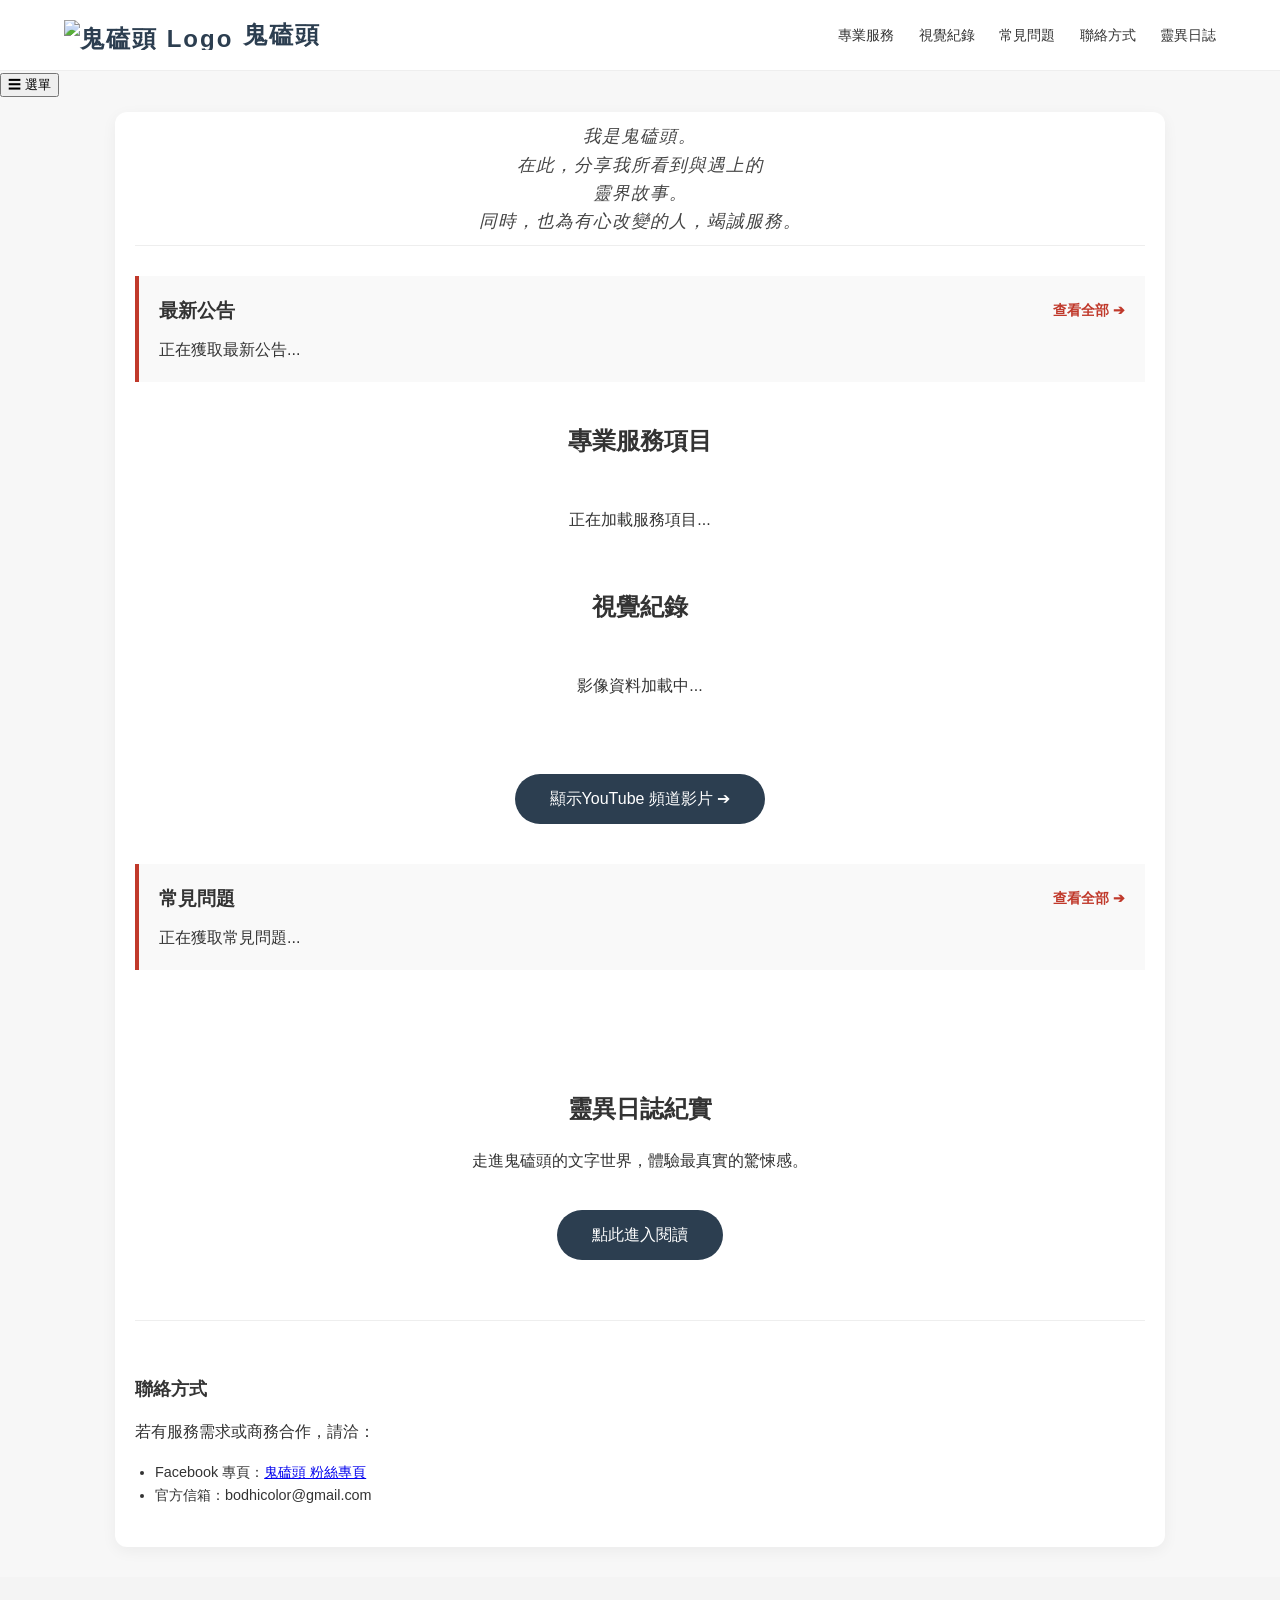
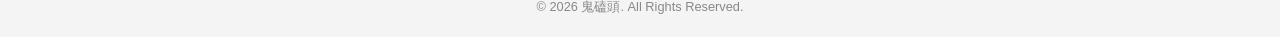
==== index.html @ f75a7b81 "Update index.html" ====
<!DOCTYPE html>
<html lang="zh-Hant">
<head>
    <meta charset="UTF-8">
    <meta name="viewport" content="width=device-width, initial-scale=1.0">
    
    <!-- 1. 基本搜尋引擎設定 (解決「顯示 GitHub 文件」的關鍵) -->
    <title>鬼磕頭 | 靈異紀實．專業靈學服務</title>
    <meta name="description" content="分享我所看到與遇上的靈界故事。同時，也為有心改變的人，竭誠服務。">

    <!-- 2. 網站圖示 (使用您提供的 .ico 絕對路徑，確保 Google 能抓到) -->
    <link rel="icon" href="https://spiritref.github.io/GhostKowtow.ico" type="image/x-icon">
    <link rel="shortcut icon" href="https://spiritref.github.io/GhostKowtow.ico" type="image/x-icon">
    <!-- 行動裝置捷徑圖示 -->
    <link rel="apple-touch-icon" href="https://spiritref.github.io/GhostKowtow.jpg">

    <!-- 3. CSS 連結 (保持原樣) -->
	<link rel="stylesheet" href="https://spiritref.github.io/CSS/global.css">
    <link rel="stylesheet" href="CSS/Services.css">

    <!-- 4. Facebook / LINE 分享預覽設定 -->
    <meta property="og:title" content="鬼磕頭 | 靈異紀實．專業靈學服務">
    <meta property="og:description" content="分享我所看到與遇上的靈界故事。同時，也為有心改變的人，竭誠服務。">
    <meta property="og:image" content="https://spiritref.github.io/GhostKowtow.jpg">
    <meta property="og:url" content="https://spiritref.github.io/services/">
    <meta property="og:type" content="website">
    <meta property="og:site_name" content="鬼磕頭">

    <!-- 5. Twitter 分享設定 -->
    <meta name="twitter:card" content="summary_large_image">
    <meta name="twitter:title" content="鬼磕頭">
    <meta name="twitter:description" content="靈異紀實與專業靈學服務">
    <meta name="twitter:image" content="https://spiritref.github.io/GhostKowtow.jpg">
	<link href="https://fonts.googleapis.com/css2?family=Ma+Shan+Zheng&display=swap" rel="stylesheet">
</head>
<body>

<header>
	<div class="logo">
		<img src="https://spiritref.github.io/LogoStamp.png" alt="鬼磕頭 Logo" style="height: 30px; vertical-align: middle; margin-right: 10px;">
		<span class="logo-text">鬼磕頭</span>
	</div>
	
	<nav>
		<a href="#services">專業服務</a>
		<a href="#visual-records">視覺紀錄</a>
		<a href="#faq-section">常見問題</a>
		<a href="#contact">聯絡方式</a>
		<a href="../ghoststory/">靈異日誌</a>
	</nav>
</header>
	
<div class="expandable-menu-container" id="menuContainer">
    <div class="menu-content" id="menuContent"></div>
    <button class="floating-service-btn" id="serviceBtn" onclick="toggleMenu()">
        <span id="serviceIcon">☰</span>
        <span id="serviceText">選單</span>
    </button>
</div>
	
<div class="container">
	<!-- 1. 個人簡介 -->
	<section class="intro-section">
		<p class="intro-text">我是鬼磕頭。
在此，分享我所看到與遇上的
靈界故事。
同時，也為有心改變的人，竭誠服務。</p>
	</section>
	
	<!-- 2. 公告區 -->
	<section class="notice-board">
		<div class="notice-header">
			<h2>最新公告</h2>
			<a href="./notices/" class="more-link">查看全部 ➔</a>
		</div>
		<div id="announcement-content">正在獲取最新公告...</div>
	</section>

	<!-- 3. 專業服務項目 -->
	<section id="services">
		<h2 style="text-align: center; margin-bottom: 30px;">專業服務項目</h2>
		<div class="services" id="services-container">
			<p style="text-align: center; grid-column: 1/-1;">正在加載服務項目...</p>
		</div>
	</section>

	<section id="visual-records">
	    <h2 style="text-align: center; margin-bottom: 30px;">視覺紀錄</h2>
	    
	    <div class="services" id="visual-records-container">
	        <p style="text-align: center; grid-column: 1/-1;">影像資料加載中...</p>
	    </div>
	
	    <div style="text-align: center; margin-top: 20px;">
			<a href="https://www.youtube.com/@bodhicolor" target="_blank" class="btn" id="all-visuals-btn">顯示YouTube 頻道影片 ➔</a>
	        <!-- <a href="./visual-records/" target="_blank" class="btn" id="all-visuals-btn" style="display: none;">顯示所有視覺紀錄</a> -->
	    </div>
	</section>
	
	<!-- 💡 新增 4. 常見問題區塊 -->
	<section id="faq-section" class="notice-board" style="margin-top: 40px;">
		<div class="notice-header">
			<h2>常見問題</h2>
			<a href="./faq/" class="more-link">查看全部 ➔</a>
		</div>
		<div id="faq-content">正在獲取常見問題...</div>
	</section>
	
	<!-- 5. 小說庫跳轉區 (原本的 4) -->
	<section style="text-align: center; padding: 60px 0;">
		<h2>靈異日誌紀實</h2>
		<p>走進鬼磕頭的文字世界，體驗最真實的驚悚感。</p>
		<a href="../ghoststory/" class="btn">點此進入閱讀</a>
	</section>

	<!-- 6. 聯絡資訊 -->
	<section id="contact" style="border-top: 1px solid #eee; padding-top: 40px;">
		<h2>聯絡方式</h2>
		<p>若有服務需求或商務合作，請洽：</p>
		<ul>
			<li>Facebook 專頁：<a href="https://www.facebook.com/p/%E9%AC%BC%E7%A3%95%E9%A0%AD-100063596994961/" target="_blank">鬼磕頭 粉絲專頁</a></li>
			<li>官方信箱：bodhicolor@gmail.com</li>
		</ul>
	</section>
</div>

<footer>
	<p>&copy; 2026 鬼磕頭. All Rights Reserved.</p>
</footer>
<script type="module" src="Javascript/Services.js"></script>
<script type="module" src="https://spiritref.github.io/Javascript/global.js"></script>
</body>
</html>
---- CSS/Services.css ----
:root {
	--primary-color: #2c3e50; /* 專業深灰藍 */
	--accent-color: #c0392b;  /* 神祕暗紅 */
	--bg-color: #f7f7f7;
	--text-color: #333;
	--header-h: 70px;
}
body { 
	font-family: "PingFang TC", "Microsoft JhengHei", sans-serif; 
	line-height: 1.6; 
	color: var(--text-color); 
	background-color: var(--bg-color);
	margin: 0; 
	padding: 0; 
}
html {
    scroll-behavior: smooth; /* 增加平滑捲動效果 */
    scroll-padding-top: var(--header-h, 80px); /* 這裡的數值請根據您 header 的實際高度調整 */
}
header { 
	background: #fff; 
	border-bottom: 1px solid #eee; 
	padding: 1rem 5%; 
	display: flex; 
	justify-content: space-between; 
	align-items: center; 
	position: sticky; 
	top: 0; 
	z-index: 100; 
}
.logo { font-size: 1.5rem; font-weight: bold; letter-spacing: 2px; color: var(--primary-color); display: flex; align-items: center;}
.logo img { height: 35px; margin-right: 10px; vertical-align: middle; }
nav a { margin-left: 20px; text-decoration: none; color: var(--text-color); font-size: 0.9rem; }
nav a:hover { color: var(--accent-color); }

/* --- 公告區樣式優化 --- */
.notice-board { background: #f9f9f9; border-left: 4px solid var(--accent-color); padding: 20px; margin-bottom: 40px; }
.notice-header { display: flex; justify-content: space-between; align-items: center; margin-bottom: 10px; }
.notice-header h2 { margin: 0; font-size: 1.2rem; }
#contact h2 {
    font-size: 1.1rem; /* 稍微縮小標題，減少壓迫感 */
    margin-bottom: 10px;
}

/* 縮減公告間距：移除原本底部的 margin，改用微小的 padding */
.notice-item { 
	margin-bottom: 8px; 
	border-bottom: 1px solid #eef2f3; 
	padding-bottom: 6px; 
	white-space: pre-line; 
	font-size: 0.95rem;
}
.notice-item:last-child { border-bottom: none; margin-bottom: 0; }
.notice-date { font-size: 0.8rem; color: #888; margin-right: 5px; font-weight: bold; }

/* 顯示全部按鈕 */
.more-link { font-size: 0.85rem; color: var(--accent-color); text-decoration: none; font-weight: bold; }
.more-link:hover { text-decoration: underline; }
/* 讓內容整體往上提 */
.container { 
	max-width: 1050px !important;
	width: 95%;
    margin: 15px auto; 
    padding: 0 20px 40px 20px !important; 
	background: #fff;
	box-shadow: 0 4px 15px rgba(0,0,0,0.05); /* 輕微陰影 */
    border-radius: 12px;
    box-sizing: border-box;  /* 確保 padding 不會撐破寬度 */
}
/* 個人簡介區塊：壓縮內外距 */
.intro-section { 
    text-align: center; 
    margin: 0 auto 30px auto !important; 
    padding: 10px 0 !important; /* 縮減上下內距 */
    border-bottom: 1px double #eee;
}

.intro-text { 
    font-size: 1.1rem; 
    line-height: 1.6; 
    letter-spacing: 1px; 
    color: #444; 
    font-style: italic; 
    /* 核心：保留換行，但處理掉 HTML 縮排產生的空格 */
    white-space: pre-line; 
    margin: 0 !important;
	word-break: keep-all;
    overflow-wrap: break-word;
}
/* 服務項目卡片 */
.services { display: grid; grid-template-columns: repeat(auto-fit, minmax(280px, 1fr)); gap: 25px; margin-bottom: 40px; }
.card { border: 1px solid #eee; padding: 25px; border-radius: 12px; transition: 0.3s; background: #fff; }
.card:hover { box-shadow: 0 10px 25px rgba(0,0,0,0.08); transform: translateY(-5px); }
.card h3 { color: var(--primary-color); border-bottom: 2px solid var(--accent-color); display: inline-block; padding-bottom: 5px; margin-top: 0; margin-bottom: 15px; }
.card p { margin: 0; color: #666; font-size: 0.95rem; text-align: justify; }

.video-container {
    position: relative;
    width: 100%;
    /* 16:9 比例 */
    padding-bottom: 56.25%; 
    height: 0;
}

.video-container iframe {
    position: absolute;
    top: 0;
    left: 0;
    width: 100%;
    height: 100%;
    border: none;
}

/* 入口按鈕 */
.btn { display: inline-block; background: var(--primary-color); color: #fff; padding: 12px 35px; text-decoration: none; border-radius: 30px; margin-top: 20px; transition: 0.3s; }
.btn:hover { background: var(--accent-color); }
/* 消除 ul 預設的巨大外距與內距 */
#contact ul {
    margin: 0;
    padding-left: 20px; /* 只留一點點縮排 */
    font-size: 0.9rem;
}
footer {
    text-align: center;
    padding: 20px 20px !important; /* 從 60px 大幅縮減為 20px */
    background: #f4f4f4;
    font-size: 0.8rem; /* 字體縮小一點更精緻 */
    color: #888;
    margin-top: 30px; /* 減少與上方內容的間距 */
}

footer p {
    margin: 0; /* 消除段落預設的外距 */
}
@media (max-width: 600px) {
	header {
        padding: 1rem 3%; /* 縮小左右內距 */
        flex-direction: column; /* 💡 讓 Logo 和 導覽連結分兩行展示，或是縮小字體 */
        gap: 10px;
    }
	html {
        /* 手機版建議設定在 110px ~ 120px 之間 */
        scroll-padding-top: 120px; 
    }
    nav a {
        margin-left: 10px; /* 縮小連結間距 */
        font-size: 0.8rem;
    }
    .logo {
        font-size: 1.2rem;
    }
    .container {
        width: 100%;         /* 手機版可以考慮佔滿 100%，或維持 95% 看你喜好 */
        margin: 0 auto;      /* 手機版頂部不需要空隙 */
        border-radius: 0;    /* 手機版去掉圓角，看起來更俐落 */
        box-shadow: none;    /* 手機版去掉陰影，節省效能且視覺更乾淨 */
    }
	.intro-section {
        padding: 10px 5px !important; /* 減少左右內距，騰出寬度給文字 */
    }
	.intro-text {
       white-space: pre-line;
	    font-size: 0.95rem;           /* 💡 再稍微縮小一點點，提高長句的容錯率 */
	    line-height: 1.6;             /* 稍微放寬行高，靈異故事的文字感會更強 */
	    letter-spacing: 0.5px;
	    
	    /* 置中核心優化 */
	    text-align: center;           /* 這是手動換行美感的關鍵 */
	    display: block;               /* 改為 block 配合 width 100% 在手機端更穩健 */
	    width: 100%;
	    margin: 0 auto !important;
	    
	    padding: 0 5px;               /* 縮小 padding，把更多寬度留給文字，防止意外斷行 */
	    box-sizing: border-box;       /* 確保 padding 不會撐破 100% 寬度 */
	    
	    /* 增加平滑感 */
	    -webkit-font-smoothing: antialiased; 
	    word-wrap: break-word;        /* 防止極端情況下文字溢出 */
    }
    /* 調整公告標題，防止過長 */
    .notice-item {
        word-break: break-all; 
    }
}
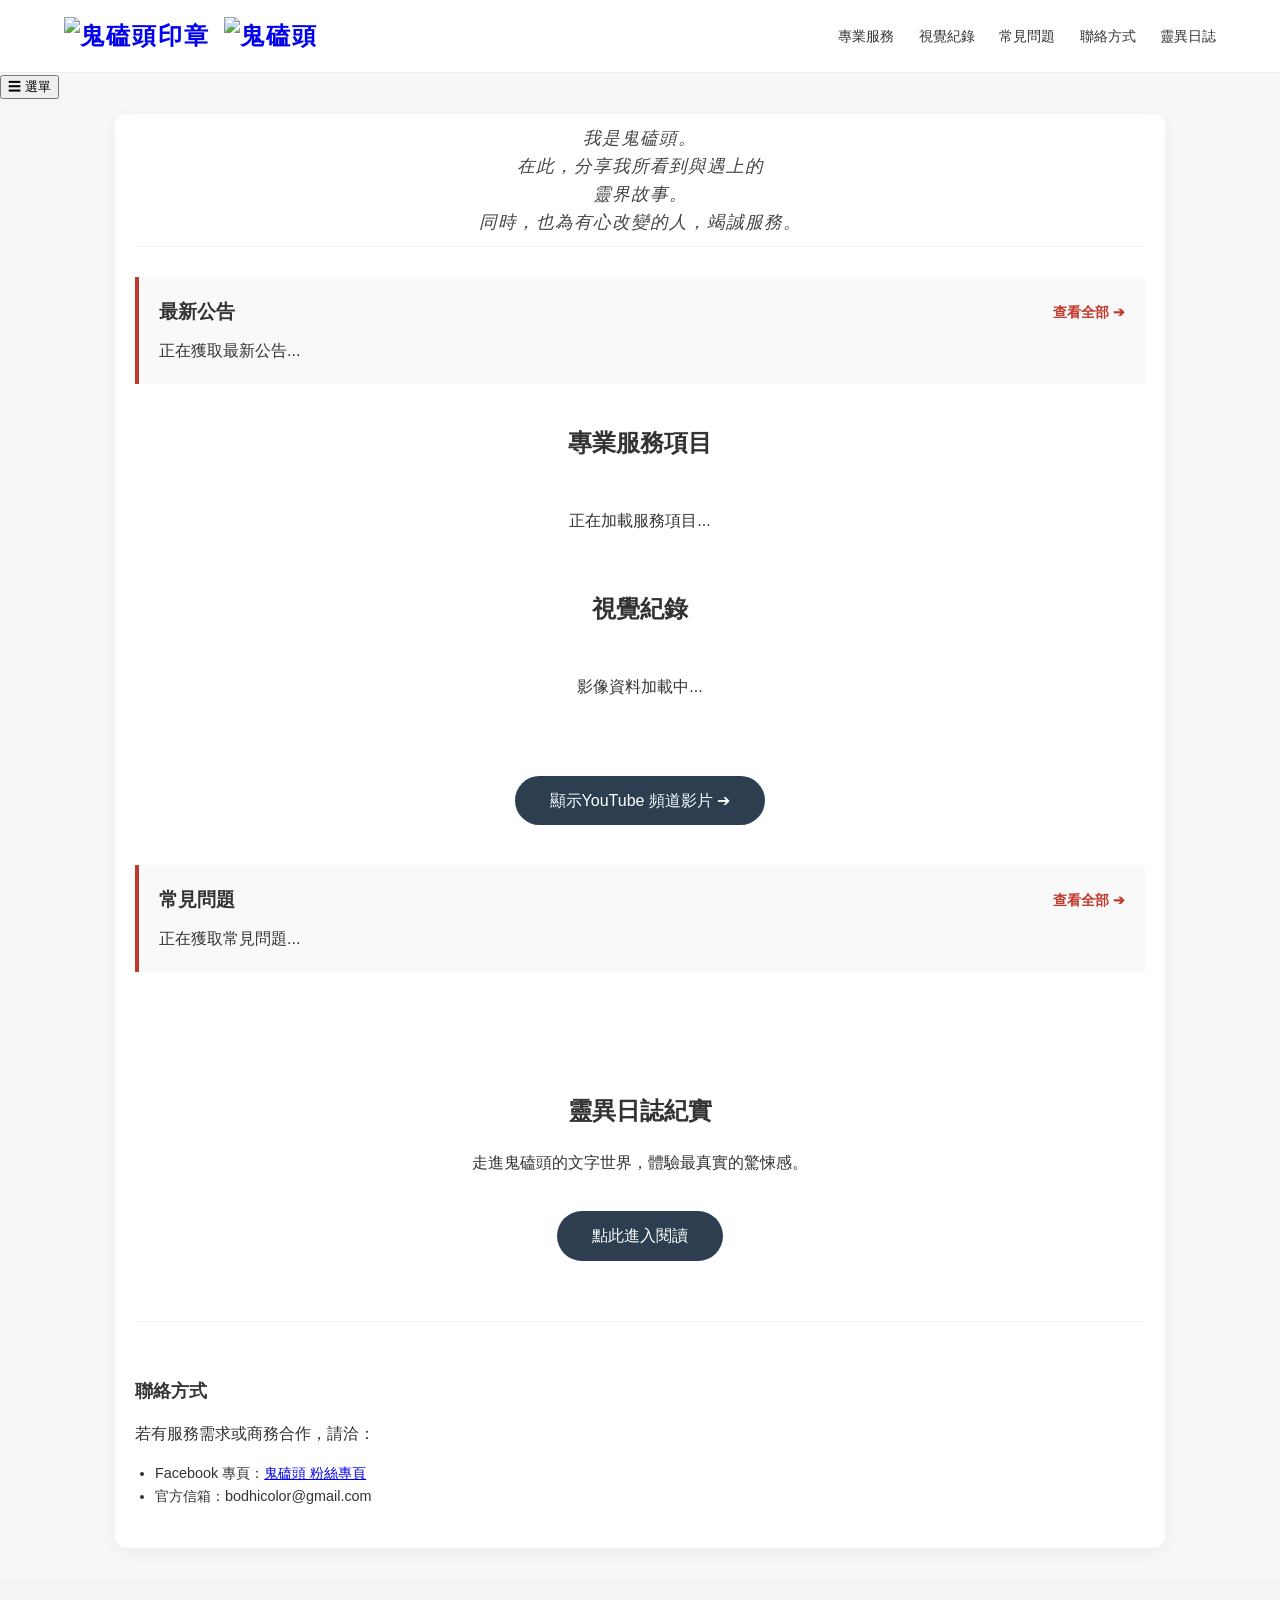
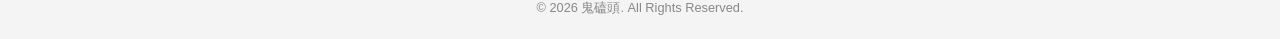
==== commit 38911a8f: "Update index.html" ====
--- a/index.html
+++ b/index.html
@@ -31,14 +31,15 @@
     <meta name="twitter:title" content="鬼磕頭">
     <meta name="twitter:description" content="靈異紀實與專業靈學服務">
     <meta name="twitter:image" content="https://spiritref.github.io/GhostKowtow.jpg">
-	<link href="https://fonts.googleapis.com/css2?family=Ma+Shan+Zheng&display=swap" rel="stylesheet">
 </head>
 <body>
 
 <header>
 	<div class="logo">
-		<img src="https://spiritref.github.io/LogoStamp.png" alt="鬼磕頭 Logo" style="height: 30px; vertical-align: middle; margin-right: 10px;">
-		<span class="logo-text">鬼磕頭</span>
+		<a href="index.html" style="text-decoration: none;">
+		    <img src="https://spiritref.github.io/LogoStamp.png" alt="鬼磕頭印章" style="height: 35px; vertical-align: middle; margin-right: 5px;">
+		    <img src="https://spiritref.github.io/GhostKowtowWord.png" alt="鬼磕頭" style="height: 35px; vertical-align: middle;">
+		</a>
 	</div>
 	
 	<nav>
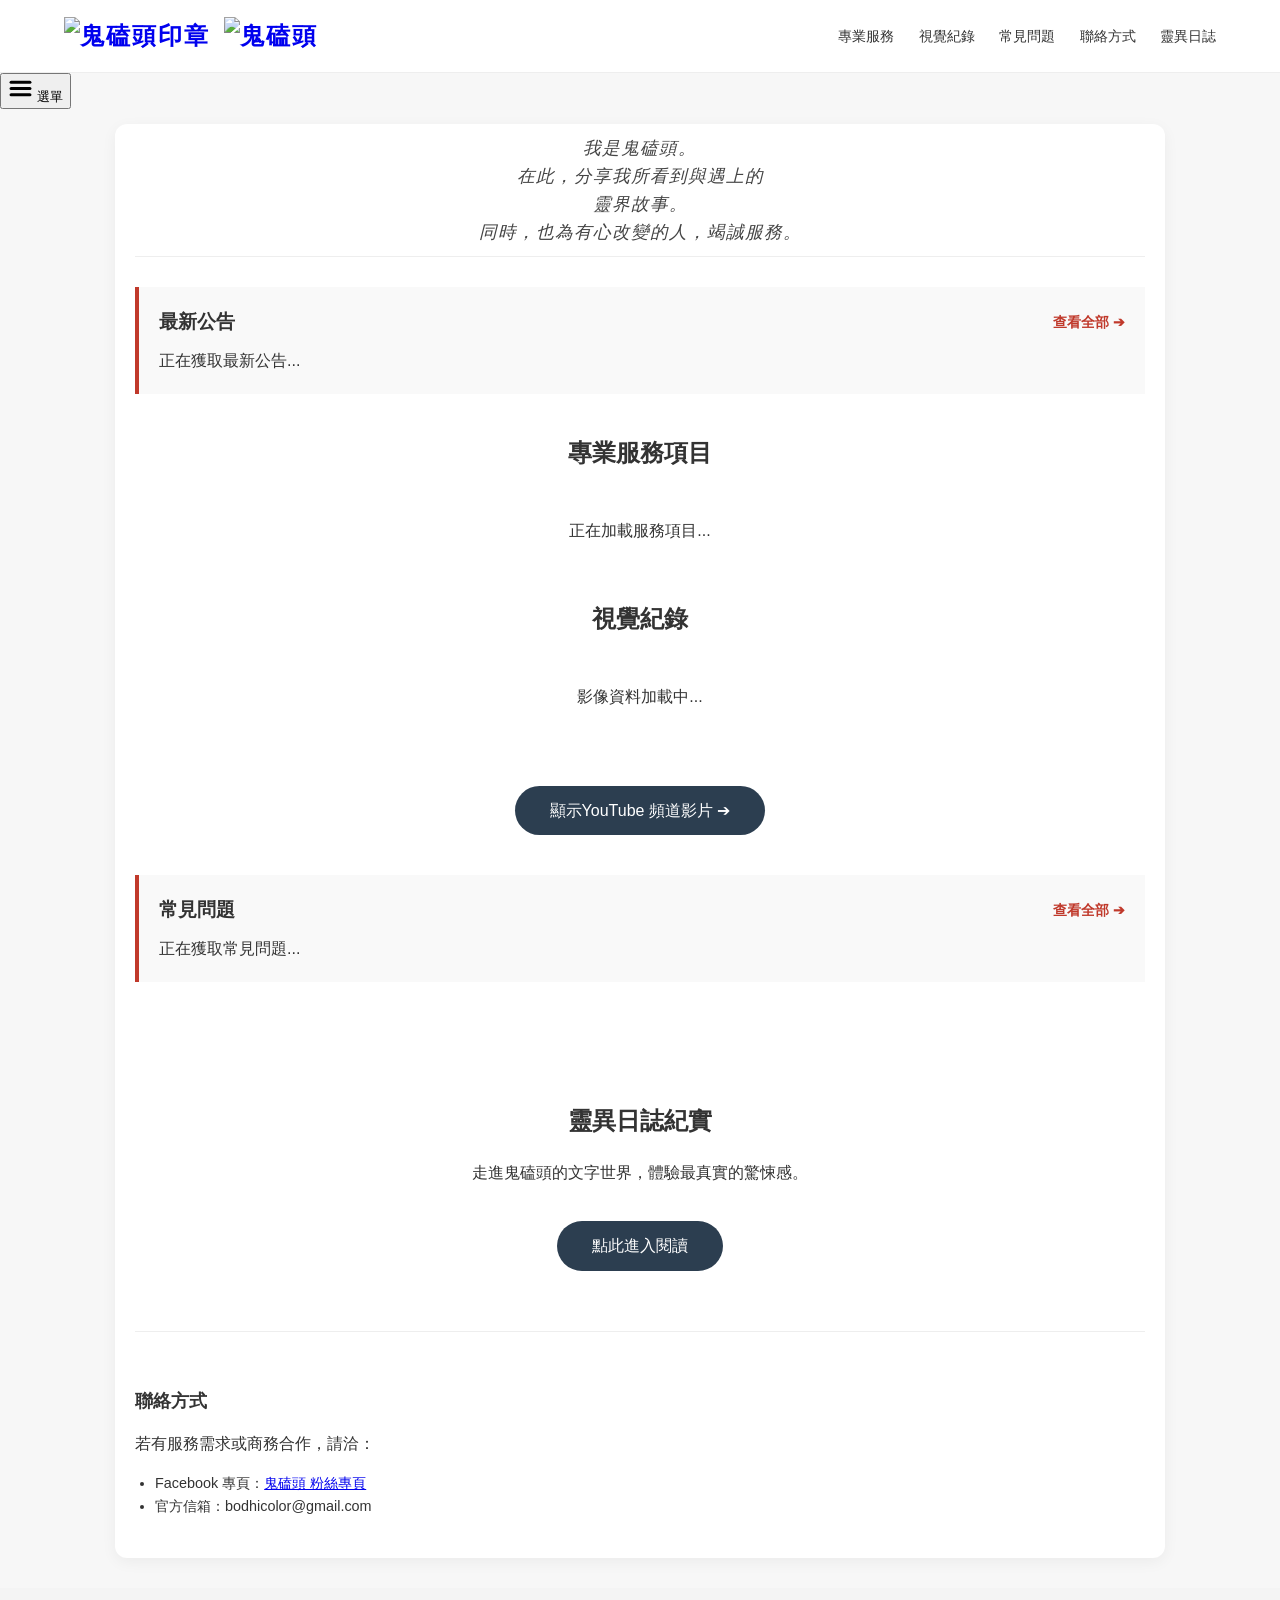
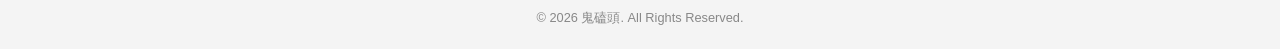
==== commit 1e716c47: "Update index.html" ====
--- a/index.html
+++ b/index.html
@@ -54,7 +54,13 @@
 <div class="expandable-menu-container" id="menuContainer">
     <div class="menu-content" id="menuContent"></div>
     <button class="floating-service-btn" id="serviceBtn" onclick="toggleMenu()">
-        <span id="serviceIcon">☰</span>
+        <span id="serviceIcon">
+	        <svg width="25" height="25" viewBox="0 0 24 24" fill="none" stroke="currentColor" stroke-width="3" stroke-linecap="round" stroke-linejoin="round">
+	            <line x1="3" y1="12" x2="21" y2="12"></line>
+	            <line x1="3" y1="6" x2="21" y2="6"></line>
+	            <line x1="3" y1="18" x2="21" y2="18"></line>
+	        </svg>
+	    </span>
         <span id="serviceText">選單</span>
     </button>
 </div>
@@ -121,6 +127,7 @@
 		<ul>
 			<li>Facebook 專頁：<a href="https://www.facebook.com/p/%E9%AC%BC%E7%A3%95%E9%A0%AD-100063596994961/" target="_blank">鬼磕頭 粉絲專頁</a></li>
 			<li>官方信箱：bodhicolor@gmail.com</li>
+			<!-- <li>官方 Line：<a href="https://line.me/ti/p/你的ID" target="_blank">你的ID</a></li> -->
 		</ul>
 	</section>
 </div>
--- a/CSS/Services.css
+++ b/CSS/Services.css
@@ -30,6 +30,7 @@
 }
 .logo { font-size: 1.5rem; font-weight: bold; letter-spacing: 2px; color: var(--primary-color); display: flex; align-items: center;}
 .logo img { height: 35px; margin-right: 10px; vertical-align: middle; }
+
 nav a { margin-left: 20px; text-decoration: none; color: var(--text-color); font-size: 0.9rem; }
 nav a:hover { color: var(--accent-color); }
 
@@ -94,12 +95,16 @@
 .card h3 { color: var(--primary-color); border-bottom: 2px solid var(--accent-color); display: inline-block; padding-bottom: 5px; margin-top: 0; margin-bottom: 15px; }
 .card p { margin: 0; color: #666; font-size: 0.95rem; text-align: justify; }
 
+/* YouTube 響應式容器 */
 .video-container {
     position: relative;
     width: 100%;
-    /* 16:9 比例 */
-    padding-bottom: 56.25%; 
+    padding-bottom: 56.25%; /* 16:9 比例 */
     height: 0;
+    margin-bottom: 15px;
+    border-radius: 8px;
+    overflow: hidden;
+    background: #000;
 }
 
 .video-container iframe {
@@ -108,7 +113,7 @@
     left: 0;
     width: 100%;
     height: 100%;
-    border: none;
+    border: 0;
 }
 
 /* 入口按鈕 */
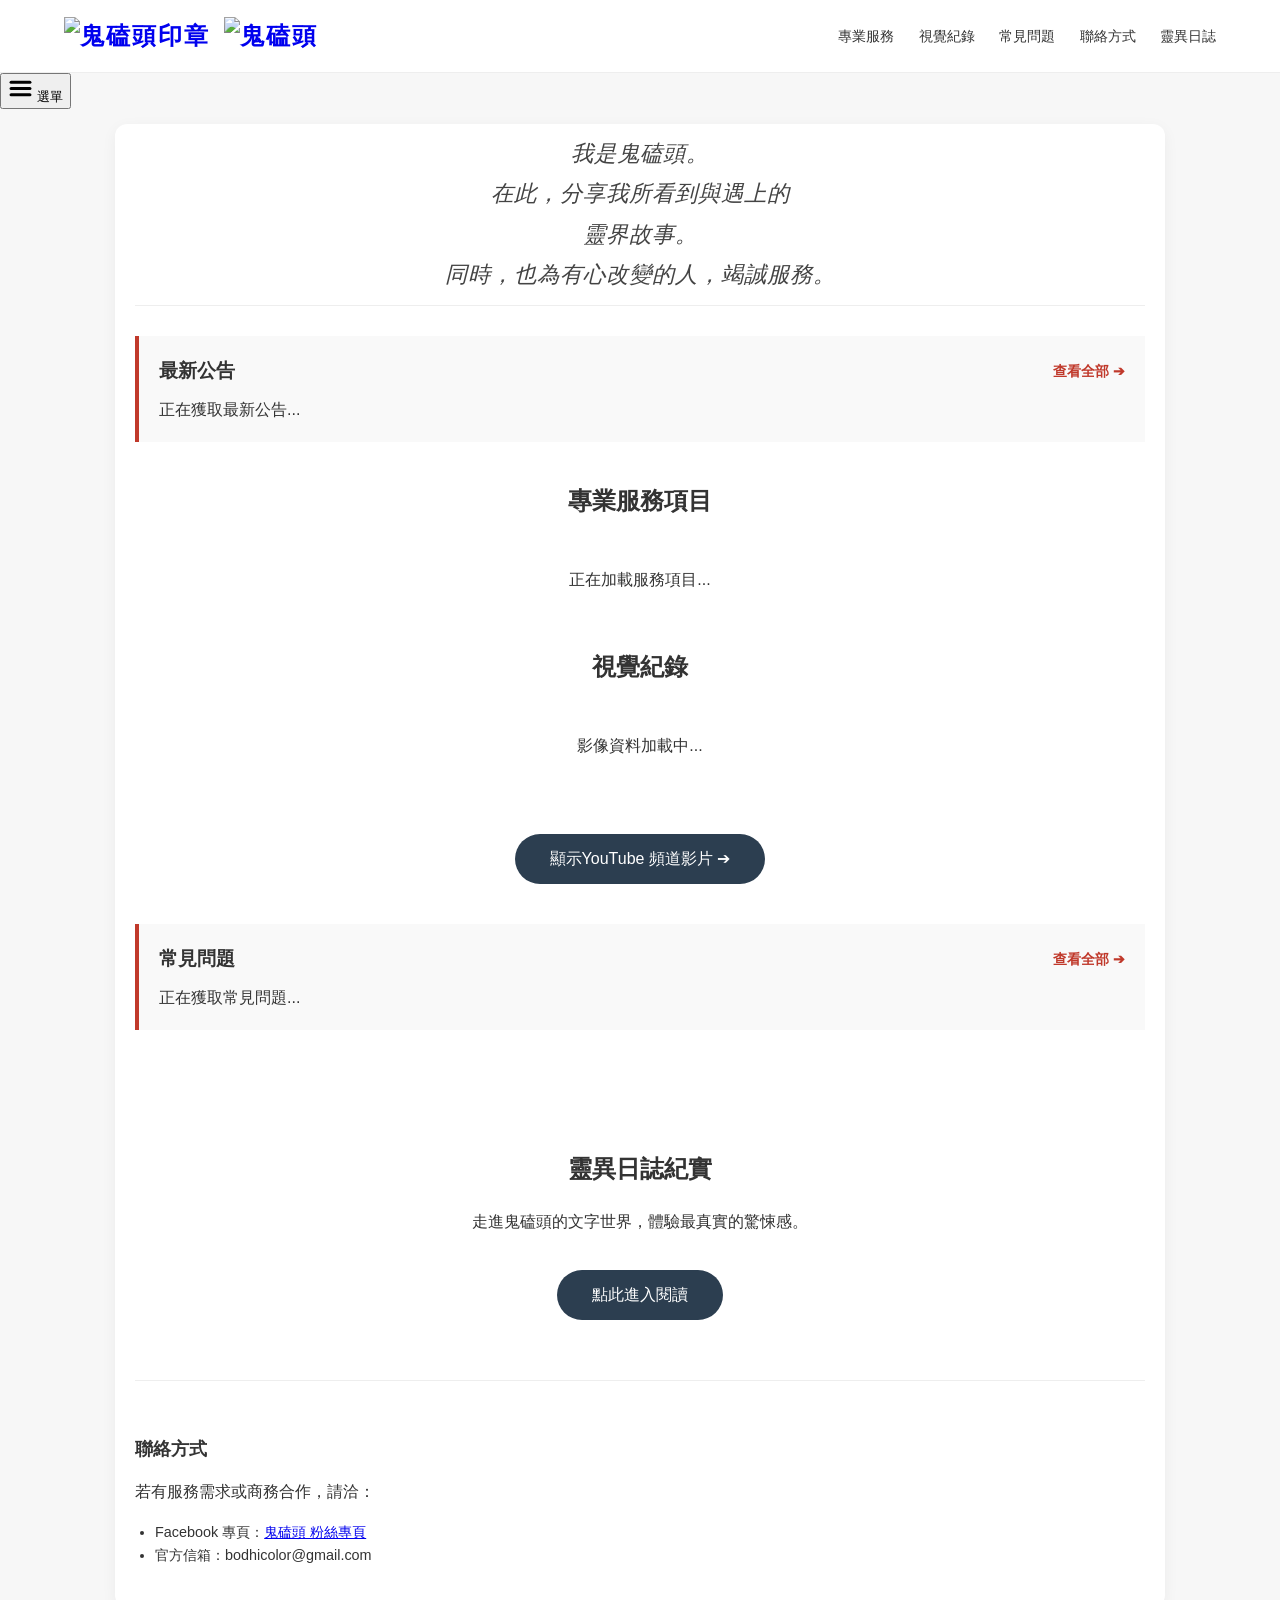
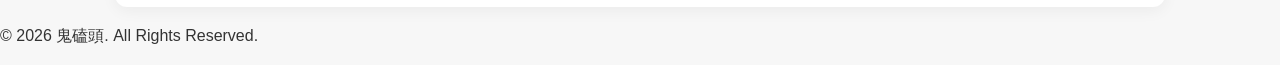
==== commit 7663f172: "Update index.html" ====
--- a/index.html
+++ b/index.html
@@ -11,6 +11,7 @@
     <!-- 2. 網站圖示 (使用您提供的 .ico 絕對路徑，確保 Google 能抓到) -->
     <link rel="icon" href="https://spiritref.github.io/GhostKowtow.ico" type="image/x-icon">
     <link rel="shortcut icon" href="https://spiritref.github.io/GhostKowtow.ico" type="image/x-icon">
+	<link rel="canonical" href="https://spiritref.github.io/services/" />
     <!-- 行動裝置捷徑圖示 -->
     <link rel="apple-touch-icon" href="https://spiritref.github.io/GhostKowtow.jpg">
 
@@ -38,7 +39,7 @@
 	<div class="logo">
 		<a href="index.html" style="text-decoration: none;">
 		    <img src="https://spiritref.github.io/LogoStamp.png" alt="鬼磕頭印章" style="height: 35px; vertical-align: middle; margin-right: 5px;">
-		    <img src="https://spiritref.github.io/GhostKowtowWord.png" alt="鬼磕頭" style="height: 35px; vertical-align: middle;">
+		    <img src="https://spiritref.github.io/GhostKowtowWord.png" alt="鬼磕頭" style="height: 30px; vertical-align: middle;">
 		</a>
 	</div>
 	
@@ -117,8 +118,21 @@
 	<section style="text-align: center; padding: 60px 0;">
 		<h2>靈異日誌紀實</h2>
 		<p>走進鬼磕頭的文字世界，體驗最真實的驚悚感。</p>
+		<!--<button onclick="goToNovelWithEffect()" class="btn" style="border:none; cursor:pointer;">點此進入閱讀</button> -->
 		<a href="../ghoststory/" class="btn">點此進入閱讀</a>
 	</section>
+	<div id="door-overlay" style="visibility: hidden; opacity: 0;">
+	    <div id="stage">
+	        <div class="door-container" id="mainDoor">
+	            <div class="door-panel left-door"><div class="ear"></div></div>
+	            <div class="door-panel right-door"><div class="ear"></div></div>
+	            <div class="bolt-system">
+	                <div class="bolt bolt-top"></div>
+	                <div class="bolt bolt-bottom"></div>
+	            </div>
+	        </div>
+	    </div>
+	</div>
 
 	<!-- 6. 聯絡資訊 -->
 	<section id="contact" style="border-top: 1px solid #eee; padding-top: 40px;">
@@ -137,5 +151,29 @@
 </footer>
 <script type="module" src="Javascript/Services.js"></script>
 <script type="module" src="https://spiritref.github.io/Javascript/global.js"></script>
+<script>
+	function goToNovelWithEffect() {
+	    const overlay = document.getElementById('door-overlay');
+	    
+	    // 1. 顯示大門遮罩 (此時門是關著且閂好的)
+	    overlay.style.visibility = 'visible';
+	    overlay.style.opacity = '1';
+	
+	    // 2. 延遲一下，開始拔除門閂
+	    setTimeout(() => {
+	        overlay.classList.add('is-unlocking');
+	    }, 1000);
+	
+	    // 3. 門閂開了，大門向內推開
+	    setTimeout(() => {
+	        overlay.classList.add('is-open');
+	    }, 2200);
+	
+	    // 4. 完全推開並進入迷霧後，跳轉頁面
+	    setTimeout(() => {
+	        window.location.href = "../ghoststory/";
+	    }, 4500);
+	}
+</script>
 </body>
 </html>
--- a/CSS/Services.css
+++ b/CSS/Services.css
@@ -77,12 +77,11 @@
 }
 
 .intro-text { 
-    font-size: 1.1rem; 
-    line-height: 1.6; 
+    font-size: 1.4rem; 
+    line-height: 1.8; 
     letter-spacing: 1px; 
     color: #444; 
     font-style: italic; 
-    /* 核心：保留換行，但處理掉 HTML 縮排產生的空格 */
     white-space: pre-line; 
     margin: 0 !important;
 	word-break: keep-all;
@@ -125,18 +124,7 @@
     padding-left: 20px; /* 只留一點點縮排 */
     font-size: 0.9rem;
 }
-footer {
-    text-align: center;
-    padding: 20px 20px !important; /* 從 60px 大幅縮減為 20px */
-    background: #f4f4f4;
-    font-size: 0.8rem; /* 字體縮小一點更精緻 */
-    color: #888;
-    margin-top: 30px; /* 減少與上方內容的間距 */
-}
-
-footer p {
-    margin: 0; /* 消除段落預設的外距 */
-}
+
 @media (max-width: 600px) {
 	header {
         padding: 1rem 3%; /* 縮小左右內距 */
@@ -187,3 +175,77 @@
         word-break: break-all; 
     }
 }
+/* --- 轉場大門特效 --- */
+#door-overlay {
+    position: fixed;
+    top: 0; left: 0;
+    width: 100vw; height: 100vh;
+    z-index: 9999;
+    background: #000;
+    display: flex;
+    justify-content: center;
+    align-items: center;
+    overflow: hidden;
+    transition: opacity 0.8s ease;
+}
+
+#stage {
+    position: relative;
+    width: 100vw; height: 100vh;
+    perspective: 1200px;
+}
+
+.door-container {
+    position: absolute;
+    width: 100%; height: 100%;
+    display: flex;
+    transition: transform 2s ease-in, opacity 1s;
+}
+
+.door-panel {
+    width: 50vw; height: 100vh;
+    background-color: #7b1d19; /* 與門板圖片相近的紅 */
+    background-image: 
+        linear-gradient(90deg, rgba(0,0,0,0.5) 0%, transparent 50%, rgba(0,0,0,0.5) 100%),
+        url('/wood-pattern.png');
+    box-shadow: inset 0 0 100px rgba(0,0,0,0.9);
+    transition: transform 2s cubic-bezier(0.4, 0, 0.2, 1);
+    border: 1px solid #2a0a08;
+}
+
+.left-door { transform-origin: left; }
+.right-door { transform-origin: right; }
+
+/* 門耳 (豎木) */
+.ear {
+    position: absolute; width: 45px; height: 350px;
+    background: #5a1916;
+    top: 50%; transform: translateY(-50%);
+    box-shadow: 5px 0 20px rgba(0,0,0,0.8);
+    z-index: 20;
+}
+.left-door .ear { right: 50px; }
+.right-door .ear { left: 50px; }
+
+/* 橫向門閂 */
+.bolt {
+    position: absolute; height: 55px; width: 250px;
+    background: #5a1916;
+    box-shadow: 0 10px 30px rgba(0,0,0,0.9);
+    transition: all 1s cubic-bezier(0.5, 0, 0.5, 1);
+    z-index: 15;
+    clip-path: polygon(0 20%, 15% 20%, 15% 0, 100% 0, 100% 100%, 15% 100%, 15% 80%, 0 80%);
+}
+.bolt-top { top: 20%; left: 10%; }
+.bolt-bottom { bottom: 20%; right: 10%; transform: scaleX(-1); }
+
+/* --- 動態動畫狀態 --- */
+
+/* 門閂解鎖滑動 */
+.is-unlocking .bolt-top { transform: translateX(-300px); opacity: 0; }
+.is-unlocking .bolt-bottom { transform: scaleX(-1) translateX(-300px); opacity: 0; }
+
+/* 向內開門 */
+.is-open .left-door { transform: rotateY(85deg); }
+.is-open .right-door { transform: rotateY(-85deg); }
+.is-open .door-container { transform: scale(0.8); opacity: 0; }
